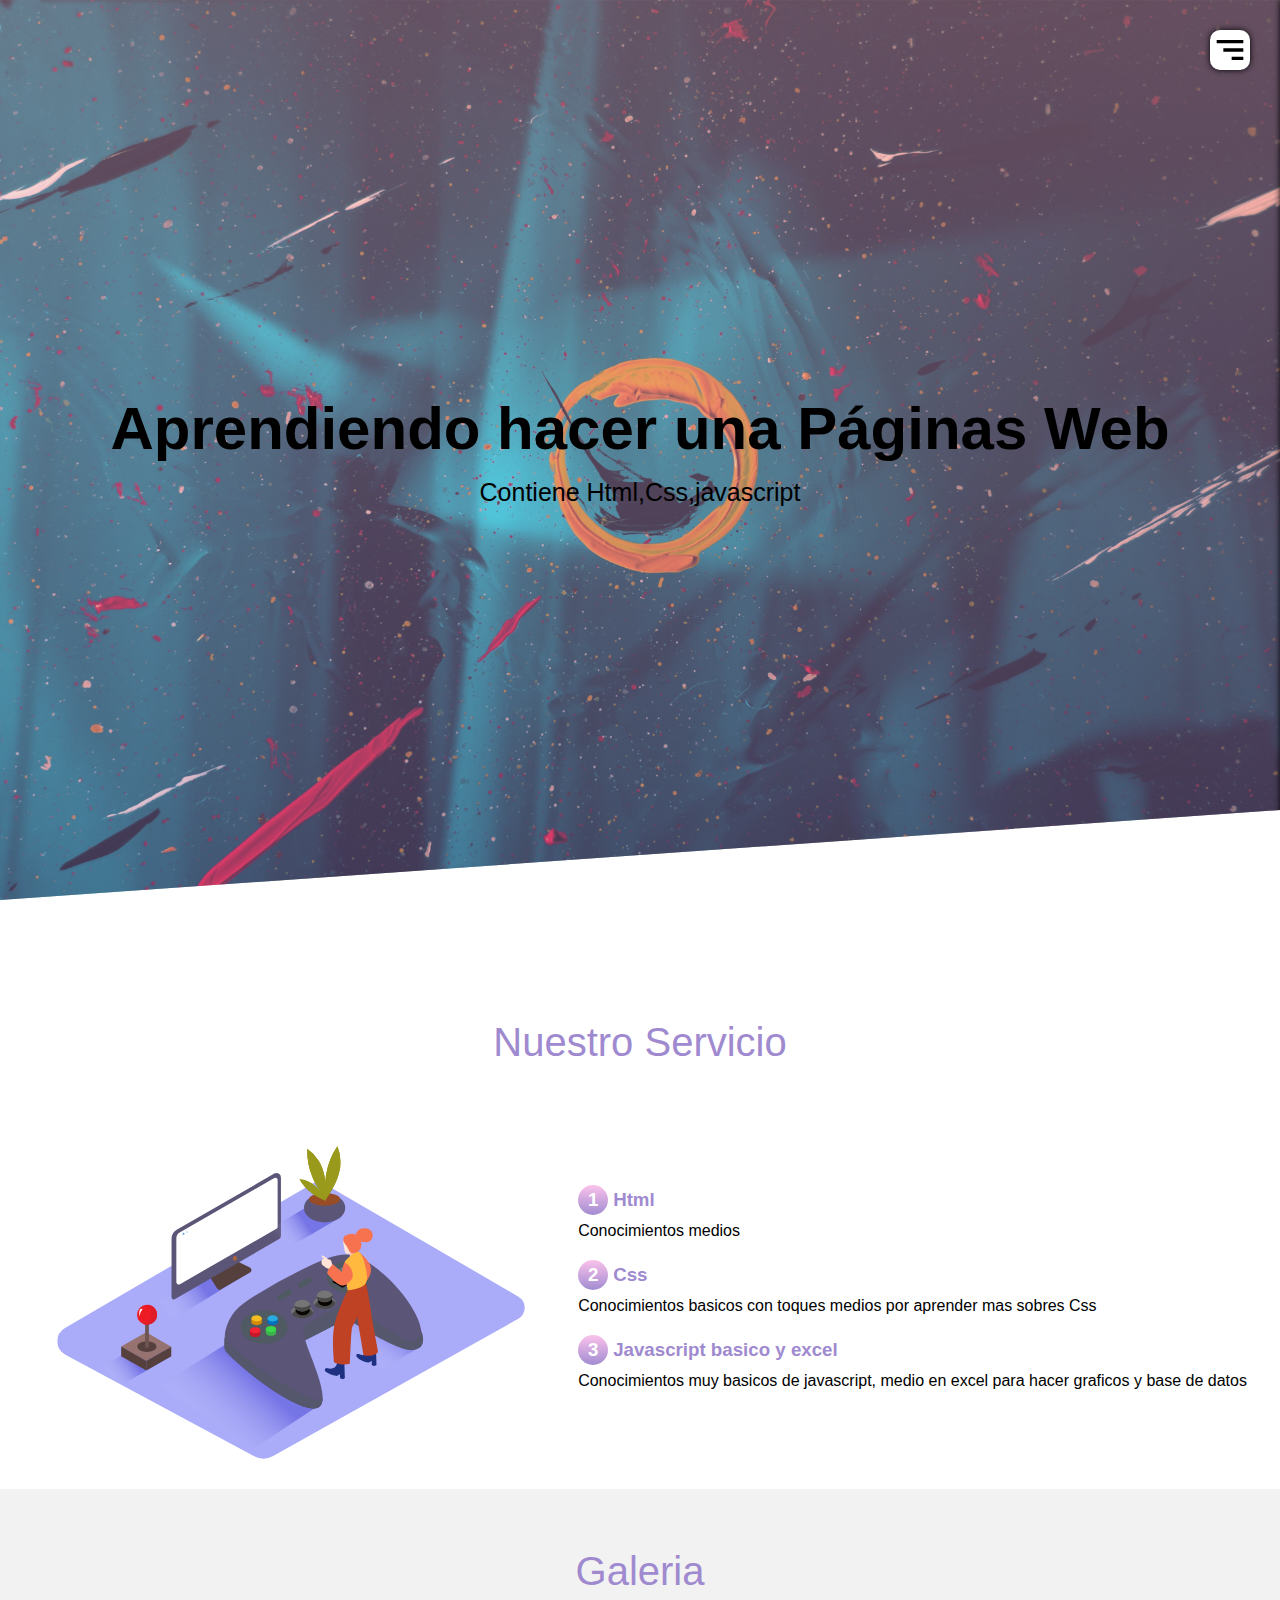
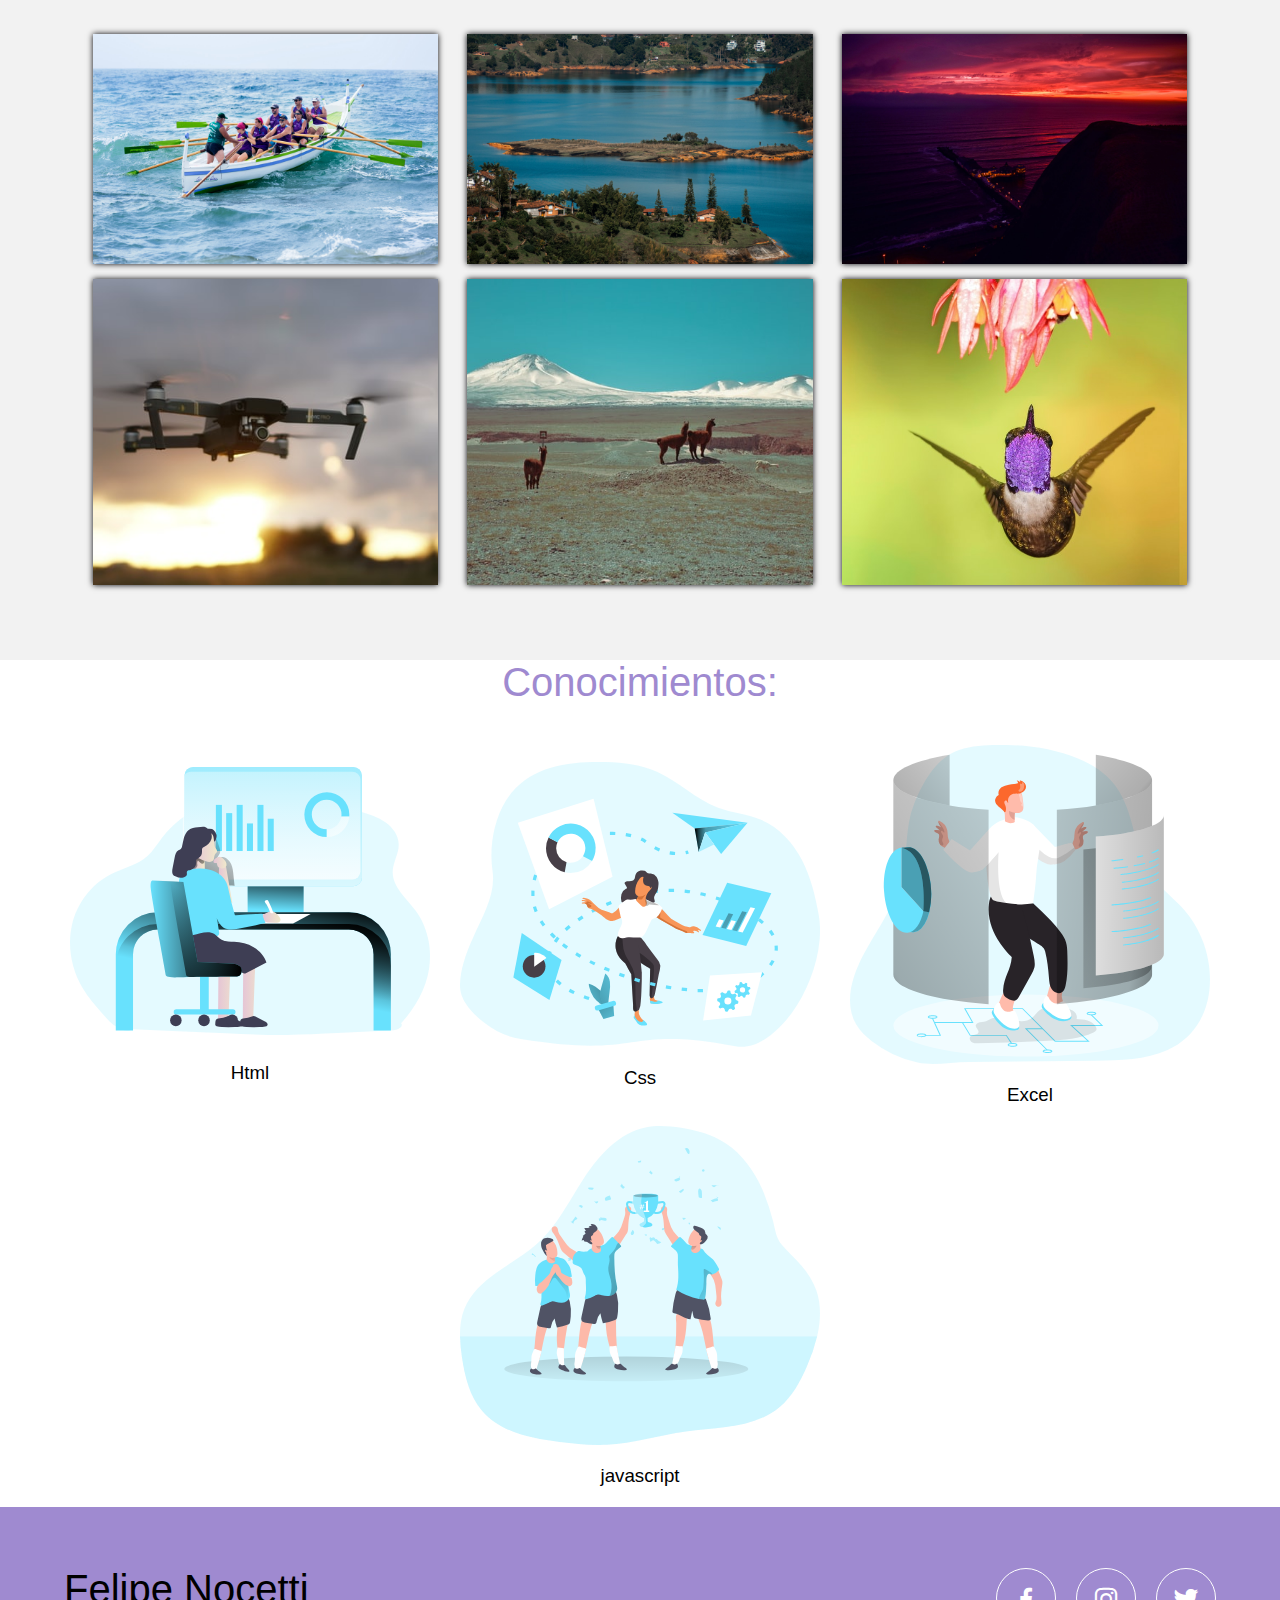
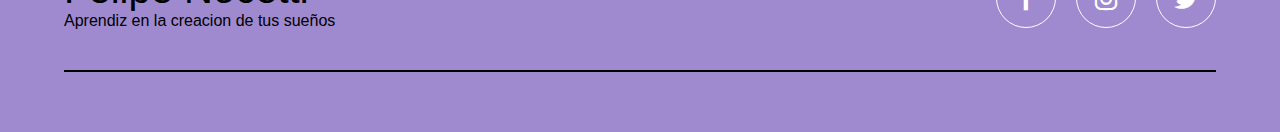
==== INDEX.HTML @ a748be95 "Add files via upload" ====
<!DOCTYPE html>
<html lang="es">
<head>
    <link rel="icon"  href="img/ppt.ico">
    <meta charset="utf-8">
    <meta name="viewport" content="width=device-width, initial-scale=1.0">
<title>Mi Primera Pag web</title>
<link rel="stylesheet" href="css/estilos.css">
<link href='https://unpkg.com/boxicons@2.0.7/css/boxicons.min.css' rel='stylesheet'>
<link rel = "preconnect" href = "https://fonts.gstatic.com">
<link href = "https://fonts.googleapis.com/css2? family = Open + Sans: wght @ 600 & display = intercambiar "rel ="stylesheet ">

</head>
<body>
    <header class="header" id="inicio">
      <img src="img/hamburguesa.svg" alt="" class="hamburguesa">  
    <nav class="menu-navegacion">
<a href="#inicio">Inicio</a>
<a href="#servicio">Servicio</a>
<a href="#portafolio">Portafolio</a>
<a href="#expertos">Expertos</a>
<a href="#contacto">Contacto</a>
 </nav>
 <div class="contenedor head">
    <h1 class="titulo">Aprendiendo hacer una Páginas Web</h1> 
    <p class="copy">Contiene Html,Css,javascript</p>
</div>
     </header>
     <main>
         <section class="services contenedor" id="servicio">
         </section>
            <h2 class="subtitulo">Nuestro Servicio</h2> 
            <div class="contenedor-servicio">
            <img src="img/img1.svg" alt="">
            <div class="img-servicio">
                <div class="service">
                    <h3 class="n-service"><span class="number">1</span>Html</h3>
                    <p>Conocimientos medios</p>
                </div>  <div class="service">
                    <h3 class="n-service"><span class="number">2</span>Css</h3>
                    <p>Conocimientos basicos con toques medios por aprender mas sobres Css
                    </p>
                </div>  <div class="service">
                    <h3 class="n-service"><span class="number">3</span>Javascript basico y excel</h3>
                    <p>Conocimientos muy basicos de javascript, medio en excel para hacer graficos y base de datos</p>
                </div>
            </div>
            </div>
         </section>
         <section class="gallery" id="portafolio">
             <div class="contenedor">
             <h2 class="subtitulo">Galeria</h2>
             <div class="contenedor-galeria">
                 <img src="img/uno.jpg" alt="" class="img-galeria">
                 <img src="img/dos.jpg" alt="" class="img-galeria">
                 <img src="img/tres.jpg" alt="" class="img-galeria">
                 <img src="img/cuatro.jpg" alt="" class="img-galeria">
                 <img src="img/cinco.jpg" alt="" class="img-galeria">
                 <img src="img/seis.jpg" alt="" class="img-galeria">
                </div>
             </div>
         </section>
         <section class="imagen-light">
             <img src="img/x.svg" alt="" class="close">
             <img src="img/principal.jpg" alt="" class="agregar-imagen">
            

         </section>
         <section class="experts" id="expertos">
             <h2 class="subtitulo">Conocimientos:</h2>
             <section class="experts">
                 <div class="cont-expert">
                     <img src="img/analistica.svg" alt="">
                     <h3 class="n-expert">Html</h3>
                    
                    </div>
                    <div class="cont-expert">
                        <img src="img/seguridad.svg" alt="">
                        <h3 class="n-expert">Css</h3>
                       
                       </div>
                       <div class="cont-expert">
                        <img src="img/excel.svg" alt="">
                        <h3 class="n-expert">Excel</h3>
                       
                       </div>
                       <div class="cont-expert">
                        <img src="img/lol.svg" alt="">
                        <h3 class="n-expert">javascript</h3>
                       
                       </div>
             </section>
         </section>

     </main>
     <footer id="contacto">
    <div class="contenedor footer-content">
        <div class="cotact-us">
        <h2 class="brand">Felipe Nocetti</h2>
        <p>Aprendiz en la creacion de tus sueños</p>
     
    </div>
    <div class="social-media">
        <a href="./" class="social-media-icon">
            <i class='bx bxl-facebook'></i></a>

            <a href="https://www.instagram.com/finocetti/?hl=es-la" class="social-media-icon">
                <i class='bx bxl-instagram' ></i></a>

                <a href="./" class="social-media-icon"> 
                    <i class='bx bxl-twitter'></i>
                     </a>
    </div>
    </div>
    <div class="line"></div>
     </footer>
     <script src="js/menu.js"></script>
<script src="js/lightbox.js"></script>
</body>











</html>
---- css/estilos.css ----
* {
    margin: 0;
    padding: 0;
    box-sizing: border-box;
}

:root{
    scroll-behavior: smooth;
}

body {
    font-family: 'Open Sans', sans-serif;
    ;
}

.contenedor{
    width: 90%;
    max-width: 1200px;
    overflow: hidden;
    margin: auto;
    padding: 60px 0;
}

header {
    height: 100vh;
    background-image: linear-gradient(to top, rgba(161, 140, 209, 0.4) 0%, rgba(251, 194, 235, 0.4) 100%),url(../img/principal1.jpg) ;
    background-repeat: no-repeat;
    background-size: cover;
    background-attachment: fixed;
    background-position: center;
    clip-path: polygon(0 0, 100% 0, 100% 90%, 0% 100%);
}

.head{
    text-align: center;
    padding: 0;
    height: 100%;
    display: flex;
    justify-content: center;
    align-items: center;
    flex-direction: column;
    color: black;
}

.hamburguesa {
    position: fixed;
    top: 30px;
    right: 30px;
    background: #fff;
    width: 40px;
    cursor: pointer;
    border-radius: 10px;
    box-shadow: 0 0 6px rgb(0, 0, 5) ;
    
}
.menu-navegacion{
    position:fixed;
    top: 0;
    right: 0;
    width: 30vh;
    height: 100%;
    background-image: linear-gradient(135deg, #667eea 0%, #764ba2 100%);
    display: flex;
    flex-direction: column;
    justify-content: space-evenly;
    align-items: center;
    transition: transform.3s ease-in-out;
    transform: translate(100%);
    box-shadow: 0 0 6px rgb(0, 0, 5);

}
.spread{
    transform: translate(0);
}

.menu-navegacion a{
    color: white;
    text-decoration: none;
}
.titulo{
    font-size: 60px;
    margin-bottom: 15px;
}
.copy{
    font-weight: 300;
    font-size: 25px;
}

/* nuestro servicio*/

.subtitulo{
    text-align: center;
    font-weight: 300;
    color: #9f8ad0;
    margin-bottom: 40px;
    font-size: 40px;
}

.contenedor-servicio{
    display: flex;
    justify-content: space-evenly;
    align-items: center;
    flex-wrap: wrap;
}

.contenedor-servicio img {
    width: 40%;
}
.checklist-servicio{
    width: 45%;
}
.service {
    margin-bottom: 20px;
}
.n-service{
    margin-bottom: 7px;
    color: #9f8ad0;
}
.number{
    display: inline-block;
    background-image: linear-gradient(to top, #a18cd1 0%, #fbc2eb 100%);
    width: 30px;
    height: 30px;
    color: #fff;
    text-align: center;
    border-radius: 50%;
    font-weight: 700;
    line-height: 30px;
    margin-right: 5px;

}

.gallery{
    background: #f2f2f2;
}

.contenedor-galeria{
    display: flex;
    justify-content: space-evenly;
    flex-wrap: wrap;
}

.img-galeria{
    object-fit: cover;
    width: 30%;
    display: block;
    margin-bottom: 15px;
    box-shadow: 0 0 6px rgb(0, 0, 5);
    cursor: pointer;
}

.imagen-light{
    position: fixed;
    background: rgb(0,0,0,.5);
    width: 100%;
    height: 100%;
    top: 0;
    left: 0;
    display: flex;
    justify-content: center;
    align-items: center;
    transform: translate(100%);
    transition: transform.2s ease-in-out;

}
.show{
    transform: translate(0);
}

.agregar-imagen{
    object-fit: cover;
    width: 60%;
    border-radius: 10px;
    transform: scale(0);
    transition: tranform .3s .2;
}

.showimagen{
    transform: scale(1);
}

.close{
    position: absolute;
    top: 15px;
    right: 15px;
    width: 40px;
    cursor: pointer;

}

.experts{
    display: flex;
    justify-content: space-evenly;
    align-items: center;
    flex-wrap: wrap;
}

.cont-expert{
    width: 30%;
    text-align: center;
    margin-bottom: 20px;

}

.cont-expert img{
    width: 100%;
    display: block;
    margin: auto;
    
}
.n-expert{
    display: inline-block;
    margin-top: 20px;
    width: 100%;
    font-weight: 400;
}

/* footer */

footer{
    background: #9f8ad0;
    padding-bottom: 0.1px;
 
}

.footer-content{
    display: flex;
    justify-content: space-between;
    align-items: center;
    flex-wrap: wrap;
    padding-top: 60px;
    padding-bottom: 40px; 

}

.contact-us{
    width: 40%;
    color: #fff;
}

.brand{
    font-weight: 500;
    font-size: 40px;

}

.brand+p{
    font-weight: 500;

}

.social-media{
    width: 50%;
    display: flex;
    justify-content: flex-end;
  
}

.social-media-icon{
    display: inline-block;
    margin-left: 20px;
    width: 60px;
    height: 60px;
    border: 1px solid #fff;
    text-align: center;
    color: #fff;
    border-radius: 50%;
    

}

.social-media-icon:hover{
    background: #fff;
    color: #764ba2;
}

.social-media-icon i{
    font-size: 30px;
    line-height: 60px;

}

.line{
    width: 90%;
    max-width: 1200px;
    margin: auto;
    height: 2px;
    background: #000000;
   margin-bottom: 60px; 
}
@media screen and (max-width:800px){
    .menu-navegacion{
    
    width: 50vh;
    }
    .titulo{
        font-size: 40px;
    }
.contenedor-servicio{
    width: 80%;
    margin-bottom: 40px;

}
.checklist-servicio{
    width: 80%;
}
.service{
    margin-bottom: 30px;

}
.agregar-imagen{
    width: 60%;
}
.img-galeria{
    width: 45%;
}
.cont-expert{
    width: 80%;

}
.social-media-icon{
    margin-left: 0;
}
.social-media{
    width: 80%;
    justify-content: space-evenly;

}
.social-media i{
    margin-left: 0;

}
.contact-us{ 
text-align: center;
width: 80%;
margin-bottom: 40px;

}
.footer-content{
    justify-content: center;
}
}
@media screen and (max-width:500px){
.menu-navegacion{
    width: 65vw;
}
.agregar-imagen{
    width: 95%;
}
.menu{
    top: 20px;
    right:20px;
}
.titulo{
    font-size: 30px;
}
.subtitulo{
font-size: 30px;
}
.img-galeria{
    width: 95%;
}
.social-media{
    width: 100%;

}
.contact-us{
    width: 90%;
}

}
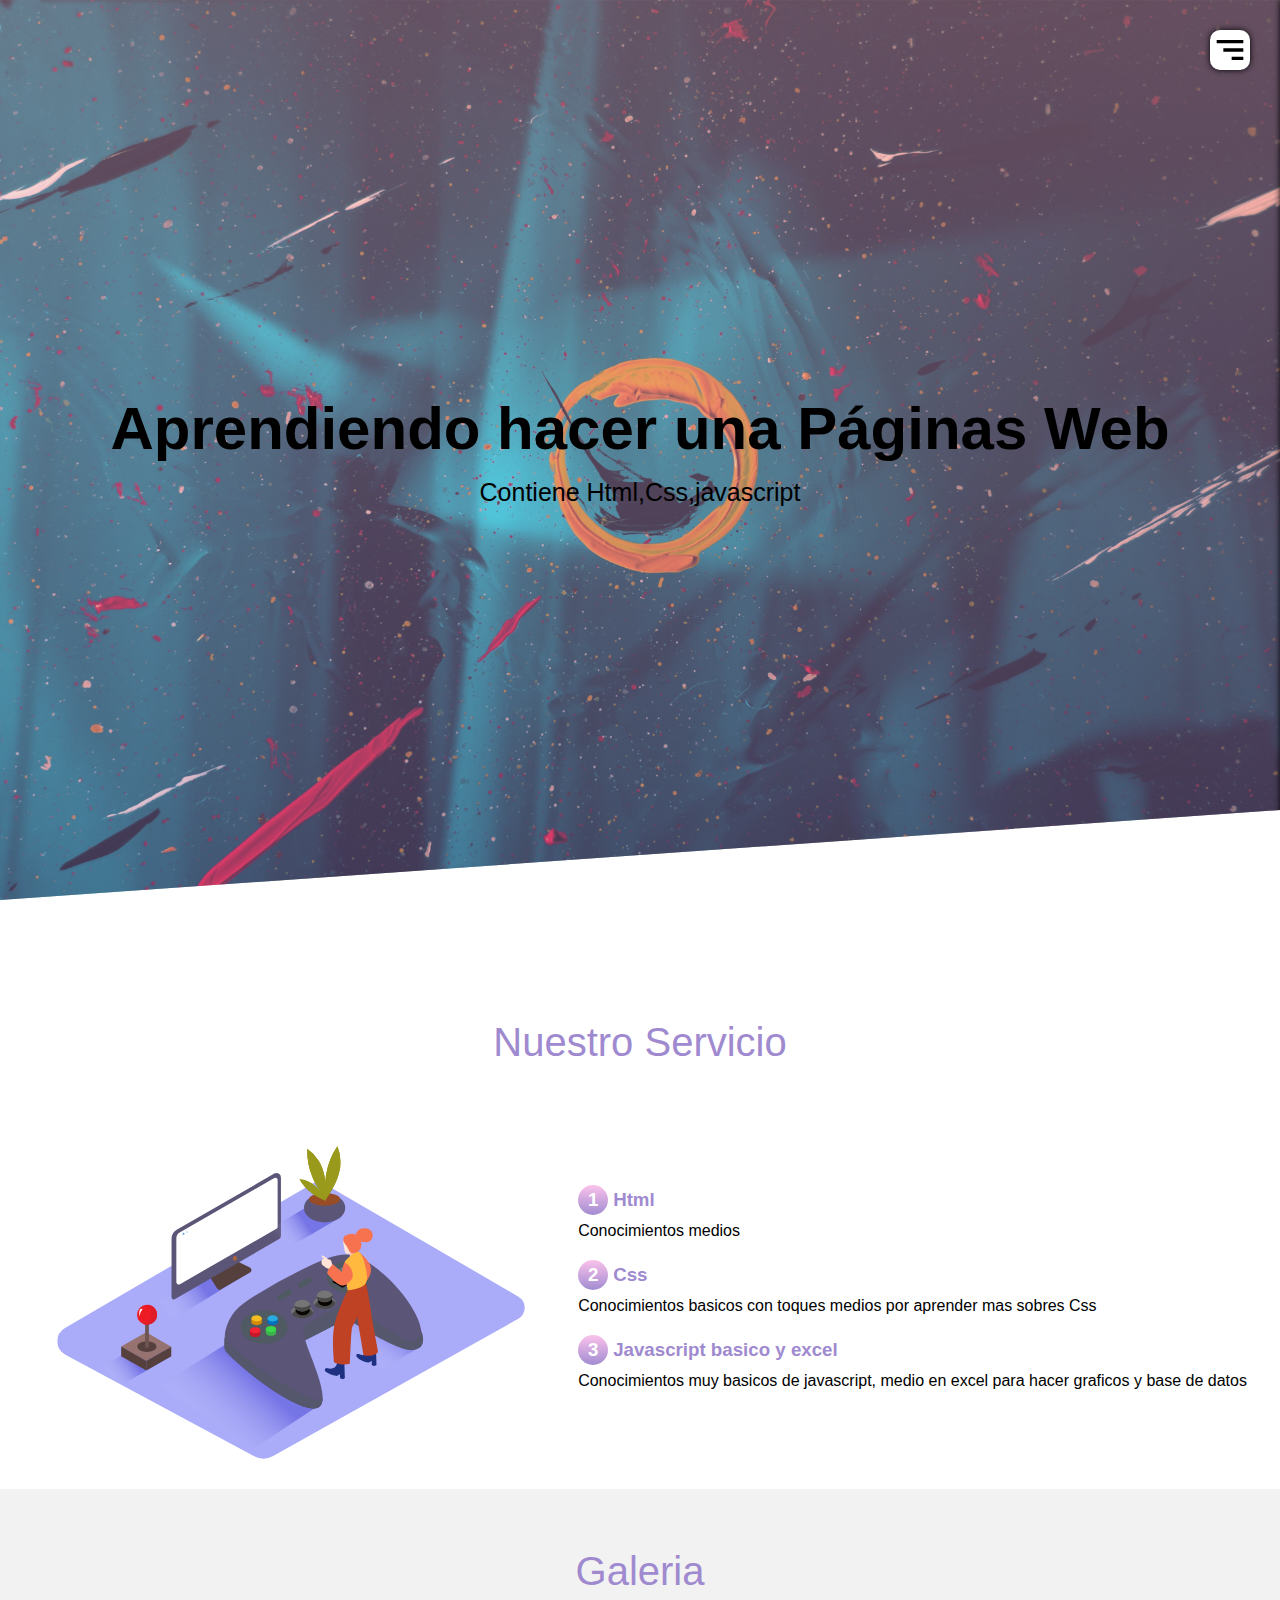
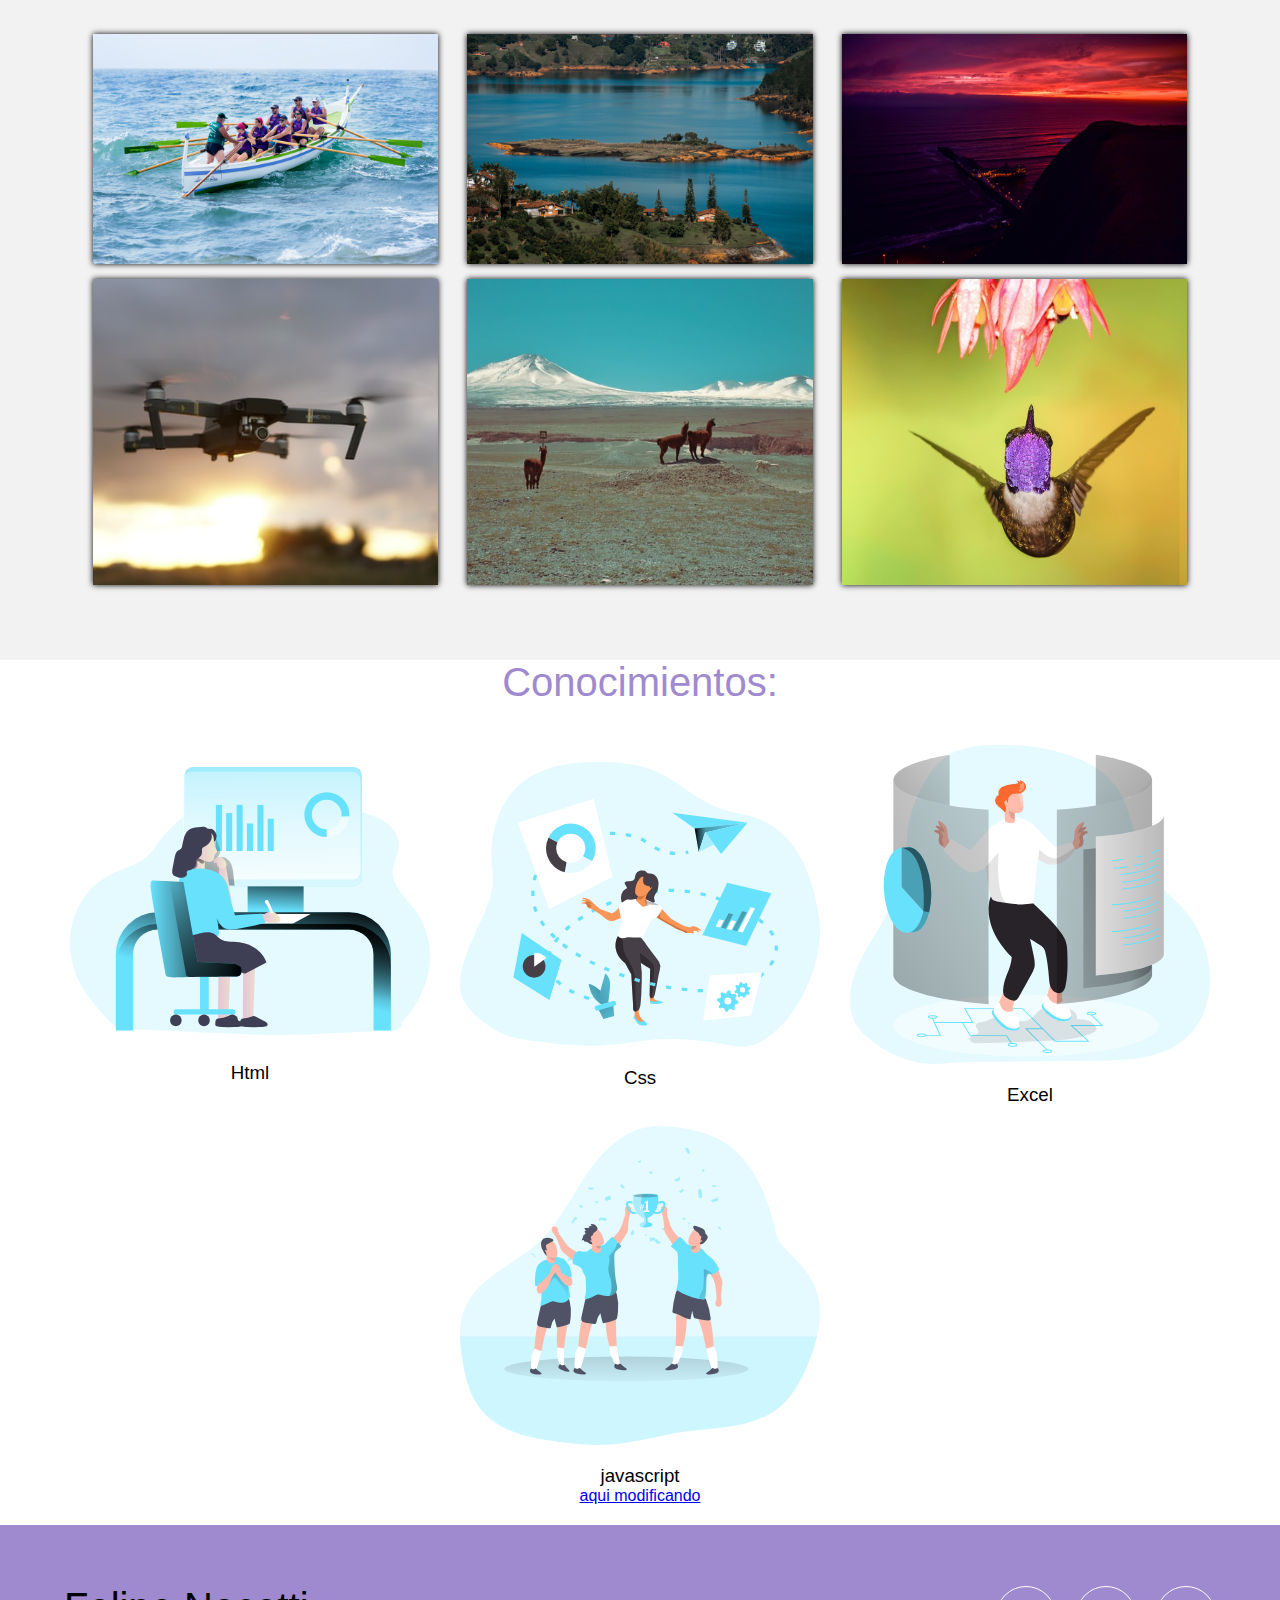
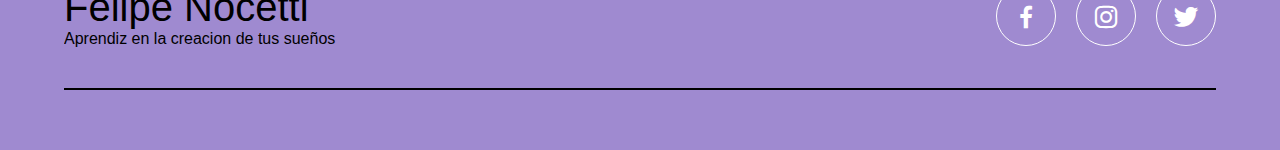
==== commit 3a749b4a: "se agrego otra pag" ====
--- a/INDEX.HTML
+++ b/INDEX.HTML
@@ -87,7 +87,7 @@
                        <div class="cont-expert">
                         <img src="img/lol.svg" alt="">
                         <h3 class="n-expert">javascript</h3>
-                       
+                       <a href="dos.html">aqui modificando</a>
                        </div>
              </section>
          </section>
